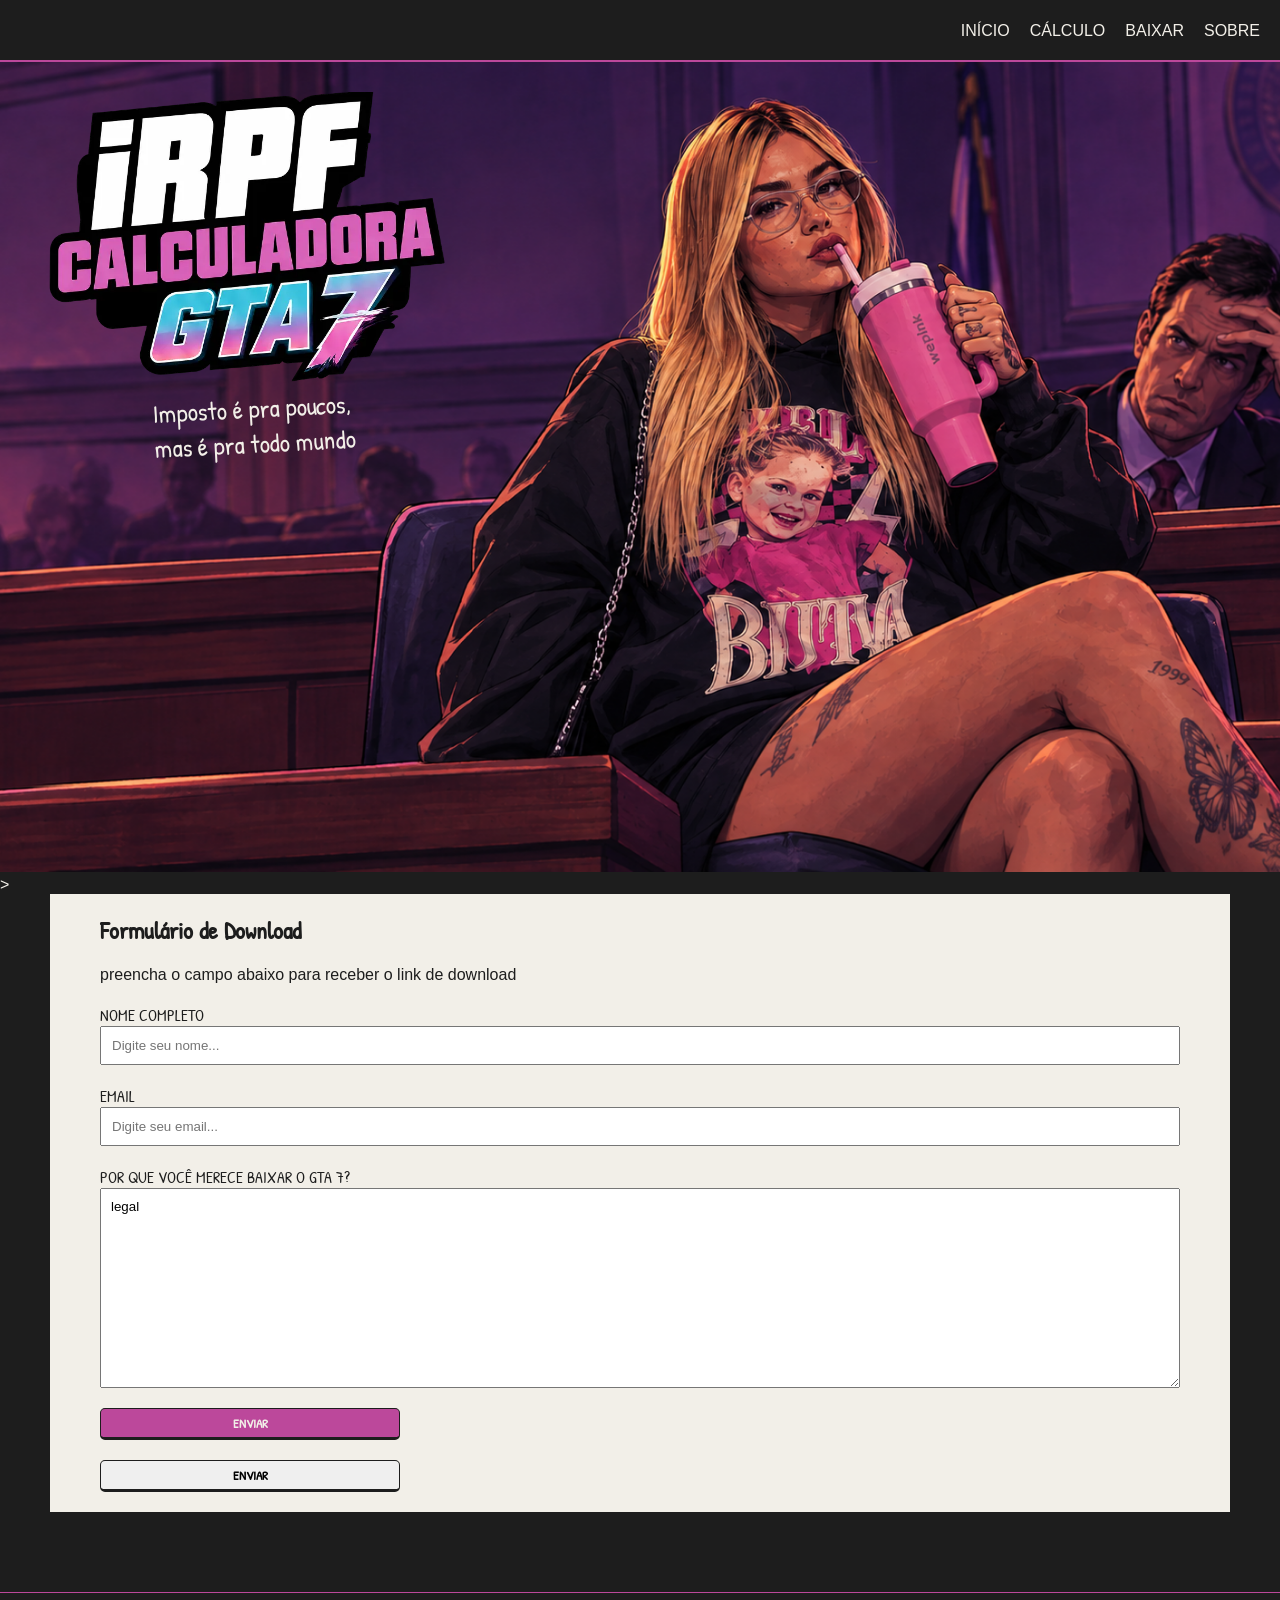
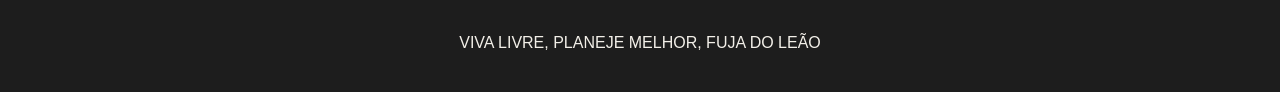
==== baixar.html @ 0445c352 "feat: atualização de páginas" ====
<!DOCTYPE html>
<html lang="en">
<head>
    <meta charset="UTF-8">
    <meta name="viewport" content="width=device-width, initial-scale=1.0">
    <title>Cálculo</title>
    <link rel="stylesheet" href="inicio.css">
    <link rel="stylesheet" href="interface.css">
    <link rel="stylesheet" href="baixar.css">
    <link rel="preconnect" href="https://fonts.googleapis.com">
    <link rel="preconnect" href="https://fonts.gstatic.com" crossorigin>
    <link href="https://fonts.googleapis.com/css2?family=Patrick+Hand&display=swap" rel="stylesheet">
</head>
<body>
    <header>
        <nav id="nav-header">
            <ul>
                <li><a href="index.html">INÍCIO</a></li>
                <li><a href="calculo.html">CÁLCULO</a></li>
                <li><a href="baixar.html">BAIXAR</a></li>
                <li><a>SOBRE</a></li>
            </ul>
        </nav>

    </header>

    <main>
        <div id="hero">
            <img src="assets/img/virginia-2.png" alt="" id="banner">
            <div  id="titulo">
                <h1>
                    <img src="assets/img/titulo-site.webp" alt="" id="meu-logo">
                </h1>
                <span class="subtitulo-branco">Imposto é pra poucos,<br>mas é pra todo mundo</span>
            </div>


        <!-----=========CONTEUDO PRINCIPAL BAXAR=========------->>

            <section id="conteudo-baixar-section" >
                <div id="conteudo-baixar" class="conteudo-main">
                    <h2>Formulário de Download</h2>
                <span>preencha o campo abaixo para receber o link de download</span>
                <form action="">
                    <div>
                        <label for="">NOME COMPLETO</label>
                        <input type="text" placeholder="Digite seu nome..." pattern="[A-Za-zÀ-ÿ\s]+" title="Use apenas letras e espaços." required>
                    </div>

                    <div>
                        <label for="">EMAIL</label>
                        <input type="email" placeholder="Digite seu email...">
                    </div>

                    <div>
                        <label for="">POR QUE VOCÊ MERECE BAIXAR O GTA 7?</label>
                        <textarea name="" id="" placeholder="Conte para a gente o porquê você merece jogar..." title="Digite algo." rquired>legal</textarea>
                    </div>


                    <button class="botao-rosa">ENVIAR</button>
                </form>
                <button type="submit">ENVIAR</button>
                </div>
                
            </section>
        </div>

        

        <nav id="barra-mobile">
            <ul>
                <li><a>INÍCIO</a></li>
                <li><a>CÁLCULO</a></li>
                <li><a>BAIXAR</a></li>
                <li><a>SOBRE</a></li>
            </ul>
        </nav>
    </main>
    <footer>
        <p>VIVA LIVRE, PLANEJE MELHOR, FUJA DO LEÃO</p>
        

    </footer>

    <script src="javascript.js"></script>
    
</body>
</html>
---- inicio.css ----
@import url(variaveis-e-fontes.css);

:root {
    --pink: #bc489b;
    --black: #1d1d1d;
    --black2: #3e3b34;
    --white: #f2efe8;
    --babyblue: #e1eae7;
}




   /*========CONTEUDO PRINCIPAL============*/

   #group-cards {
    display: grid;
    grid-template-columns: repeat(auto-fit, minmax(250px, 1fr));
    gap: 16px;
    margin: 20px 20px 0px 20px;

   }
    .card {
        display: flex;
        background-color: white;
        color: var(--black);
        padding: 15px;
        border-radius: 10px;
        gap: 10px;
        transition: 0.3s;
    }

    .card img {
        
        width: 100px;
        border-radius: 8px;
        transition: 0.5s;
        
        
    }
    .card h2 {
        font-family: Patrick Hand;
        transition: 0.3s;
        

    }

    .card p {
        font-size: 14px;
    }

    .card:hover {
        filter: brightness(1.2);
        transform: scale(102%);
    }

    .card:hover h2 {
        transform: rotate(-1deg);
    }

    .card:hover img {
        transform: scale(105%);
    }




    /*===========RESPONSIVIDADE*===========*/


     @media (min-width: 600px) {

        }       

        @media (min-width: 700px) {
            .card {
                display: flex;
                flex-direction: column;
                align-items: center;
                text-align: center;
                
            }

            .card img {
                width: 50%;
            }

             .card p {
                width: 200px;
            }
            .card div {
                display: flex;
                flex-direction: column;
                gap: 10px;
            }

        }

        @media (min-width: 824px) {
            .card img {
                width: 70%;
            }

           
        }
---- interface.css ----
@import url(variaveis-e-fontes.css);

:root {
    --pink: #bc489b;
    --black: #1d1d1d;
    --black2: #3e3b34;
    --white: #f2efe8;
    --babyblue: #e1eae7;
}

/*=========GERAL============*/
* {
    margin: 0;
    padding: 0;
    box-sizing: border-box;
    font-family: 'Segoe UI', Tahoma, Geneva, Verdana, sans-serif;
}

body {
    color: var(--white);
    background-color: var(--black);
    min-height: 100vh;


li {
    text-decoration: none;
    list-style: none;
}

a {
    text-decoration: none;
    color: inherit;

}

body {
    position: relative;
}

/*================MAIN============*/

main {
    display: flex;
    flex-direction: column;
    gap: 10px;
    margin-bottom: 30px;
}




        /*==========HERO==============*/

        #hero {
            position: relative;
        }

        #banner {
            width: 100%;
            height: 50dvh;
            object-fit: cover;
            
        
        }

       
        #titulo {
        position: absolute;
        top: 20px;       
        left: 20px;
        display: flex;
        flex-direction: column;
        align-items: center;
        width: clamp(160px, 35vw, 320px);
        
        }
        #titulo h1{
            width: 100%;
        }

        #meu-logo {
        width: 100%;
        height: auto; 

        }

        .subtitulo-branco {
            display: inline-block;
            font-family: Patrick Hand;
            color: var(--white);
            transform: rotate(-3deg);
            font-size: clamp(1rem, 2.5vw, 1.6rem);

        }











/*========================NAV HEADER ======================*/

header {
    background-color: var(--black);
    border-bottom: 2px solid var(--pink);
}

#nav-header {
    display: flex;
    justify-content: end;
    align-items: flex-end;
    color: var(--white);
    height: 40px;
    margin-right: 20px;
    margin-bottom: 20px;
}

#nav-header ul {
    display: flex;
    gap: 20px;
}

#nav-header li {
    transition: 0.3s;
}

#nav-header li:hover {
    color: var(--pink);
}















/*==============mobile barra=======================*/

#barra-mobile {
    position: fixed;
    bottom: 0;
    left: 0;
    background-color: var(--black);
    width: 100%;
    height: 60px;
    align-items: center;

}

#barra-mobile ul{

    display: flex;
    justify-content: space-around;
    align-items: center;
    text-decoration: none;
    list-style: none;
    gap: 20px;
    border-top: 2px solid var(--pink);
    height: 100%;

}

@media (min-width: 600px) {
    #barra-mobile {
        display: none;
    }
}


/*===============FOOTER==============*/

footer {
    display: flex;
    justify-content: space-around;
    align-items: center;
    background-color: var(--black);
    border-top: 1px solid #bc489b;
    height: 100px;
    

}





/*============responsividade===============*/


     @media (min-width: 600px) {
            #banner {
                height: 70dvh; 
                object-position: center top; 
            }
            #titulo {
                width: clamp(300px, 35vw, 500px);
                top: 30px;
                left: 30px;            
            }
        }       

        @media (min-width: 700px) {
            #banner {
             height: 90dvh; 
        
            }

            #titulo {
                width: clamp(300px, 35vw, 500px);
                top: 30px;
                left: 30px;            
            }

        }

    }















.conteudo-main {
    display: flex;
    flex-direction: column;
    margin: 0px 50px 50px 50px;
    padding: 20px 50px 20px 50px;
    gap: 20px;
    background-color: var(--white);
    color: var(--black);

}
---- baixar.css ----
@import url(variaveis-e-fontes.css);

:root {
    --pink: #bc489b;
    --black: #1d1d1d;
    --black2: #3e3b34;
    --white: #f2efe8;
    --babyblue: #e1eae7;
}



#conteudo-baixar form{
    display: flex;
    flex-direction: column;
    gap: 20px;
    

}


#conteudo-baixar form div {
    display: flex;
    flex-direction: column;
}

#conteudo-baixar form label {
    font-family: "Patrick Hand", cursive;
}

#conteudo-baixar h2 {
    font-family: "Patrick Hand", cursive;
}

#conteudo-baixar form input {
    padding: 10px;
    outline: none;
}

#conteudo-baixar form input:focus {
    outline: 2px solid var(--pink);
}

#conteudo-baixar form textarea {
    padding: 10px;
    height: 200px;
}

#conteudo-baixar form textarea:focus {
    outline: 2px solid var(--pink);
}
.botao-rosa {
    background-color: var(--pink);
    color: var(--white);
}

#conteudo-baixar button {
    font-family: Patrick Hand;
    font-weight: bold;
    display: flex;
    align-items: center;
    justify-content: center;
    gap: 5px;
    width: 300px;
    min-width: 100px;
    padding: 5px;
    border: 1px  solid var(--black);
    border-width: 1px 1px 3px 1px;
    
    border-radius: 5px;
}
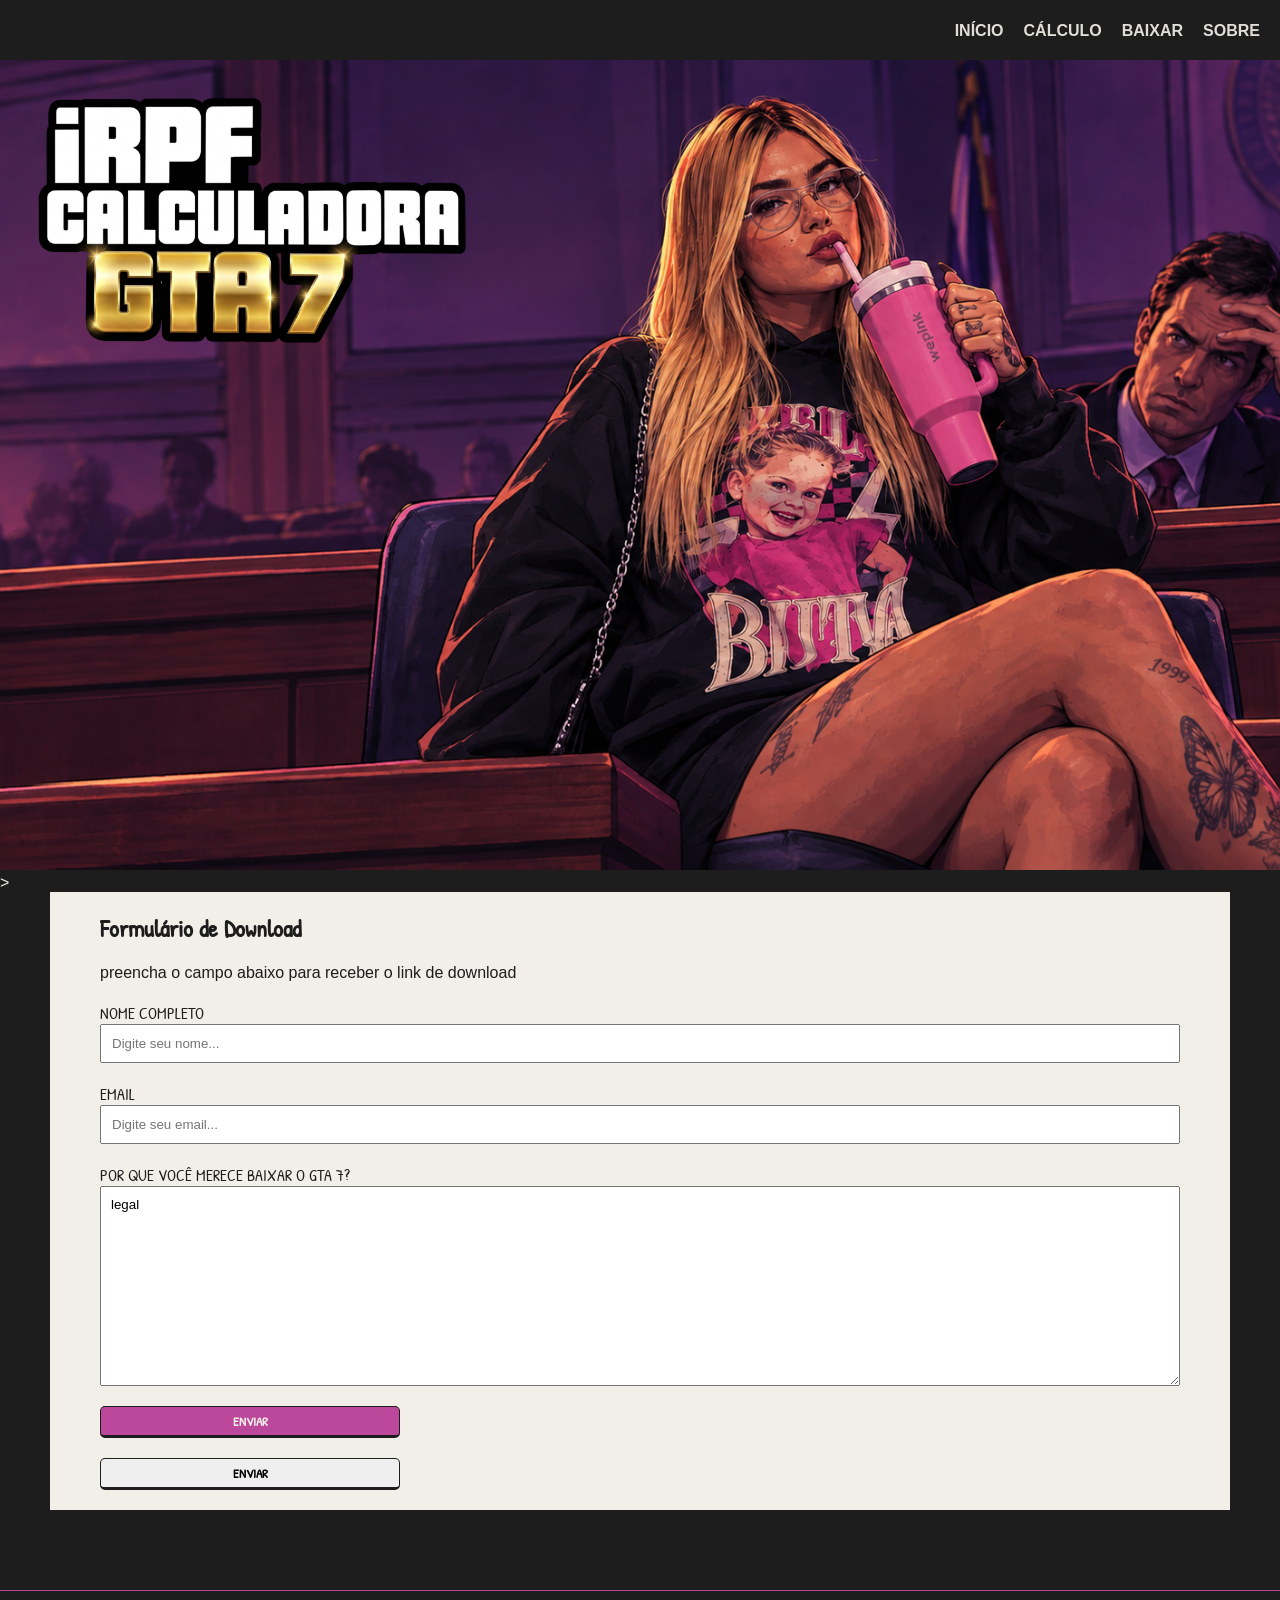
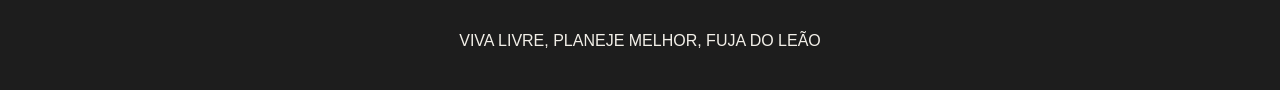
==== commit 9d35af7a: "style: nova logo e alteração de cores e hover" ====
--- a/baixar.html
+++ b/baixar.html
@@ -29,9 +29,8 @@
             <img src="assets/img/virginia-2.png" alt="" id="banner">
             <div  id="titulo">
                 <h1>
-                    <img src="assets/img/titulo-site.webp" alt="" id="meu-logo">
+                    <img src="assets/img/logogta7-2.webp" alt="" id="meu-logo">
                 </h1>
-                <span class="subtitulo-branco">Imposto é pra poucos,<br>mas é pra todo mundo</span>
             </div>
 
 
--- a/interface.css
+++ b/interface.css
@@ -5,6 +5,7 @@
     --black: #1d1d1d;
     --black2: #3e3b34;
     --white: #f2efe8;
+    --offwhite: #e0ded7;
     --babyblue: #e1eae7;
 }
 
@@ -84,15 +85,6 @@
 
         }
 
-        .subtitulo-branco {
-            display: inline-block;
-            font-family: Patrick Hand;
-            color: var(--white);
-            transform: rotate(-3deg);
-            font-size: clamp(1rem, 2.5vw, 1.6rem);
-
-        }
-
 
 
 
@@ -107,7 +99,6 @@
 
 header {
     background-color: var(--black);
-    border-bottom: 2px solid var(--pink);
 }
 
 #nav-header {
@@ -126,11 +117,13 @@
 }
 
 #nav-header li {
+    color: var(--offwhite);
+    font-weight: 600;
     transition: 0.3s;
 }
 
 #nav-header li:hover {
-    color: var(--pink);
+    color: white;
 }
 
 
